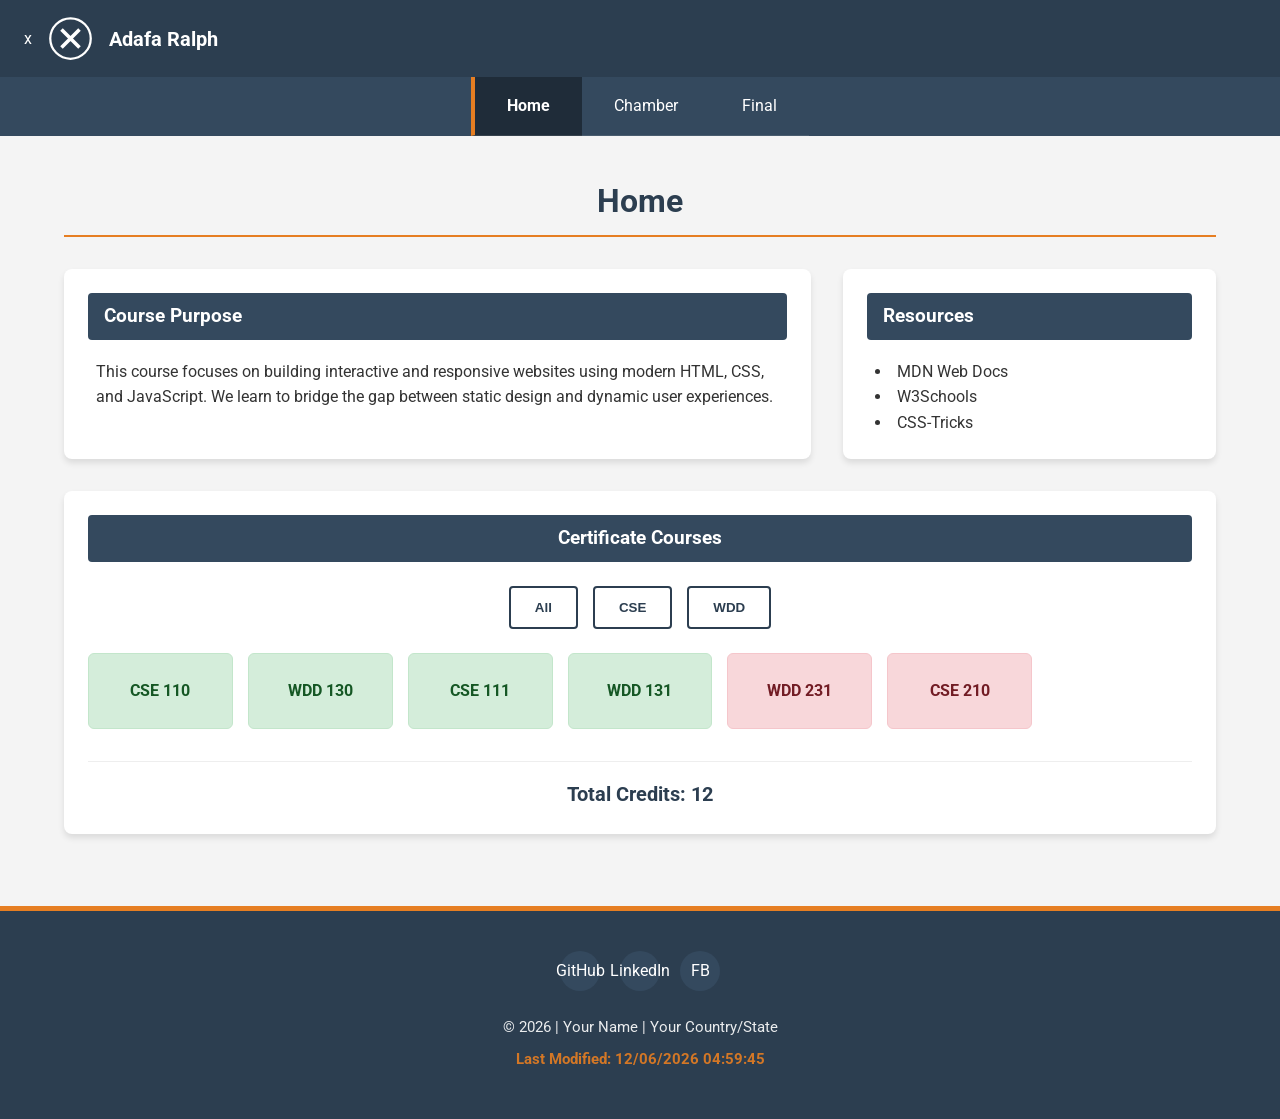
==== index.html @ 6bca7a29 "week1" ====
<!doctype html>
<html lang="en">
    <head>
        <meta charset="UTF-8" />
        <meta name="viewport" content="width=device-width, initial-scale=1.0" />
        <title>WDD 231: Web Frontend Development I - Home Page</title>
        <meta
            name="description"
            content="Course home page for WDD 231: Web Frontend Development I, showcasing student progress and course information."
        />
        <meta name="author" content="Adafa Ralph" />

        <!-- Google Fonts -->
        <link rel="preconnect" href="https://fonts.googleapis.com" />
        <link rel="preconnect" href="https://fonts.gstatic.com" crossorigin />
        <link
            href="https://fonts.googleapis.com/css2?family=Roboto:wght@300;400;700&display=swap"
            rel="stylesheet"
        />

        <!-- External CSS -->
        <link rel="stylesheet" href="/styles/styles-small.css" />
        <link rel="stylesheet" href="/styles/styles-large.css" />
        <link rel="stylesheet" href="/styles/styles.css" />
    </head>
    <body>
        <header>
            <div class="header-brand">
                x
                <svg
                    class="logo-svg"
                    viewBox="0 0 100 100"
                    xmlns="http://www.w3.org/2000/svg"
                >
                    <circle
                        cx="50"
                        cy="50"
                        r="45"
                        stroke="white"
                        stroke-width="5"
                        fill="none"
                    />
                    <path
                        d="M30 30 L70 70 M70 30 L30 70"
                        stroke="white"
                        stroke-width="8"
                    />
                </svg>
                <span>Adafa Ralph</span>
            </div>
            <button id="menu-toggle" aria-label="Toggle Menu">&#9776;</button>
        </header>

        <nav>
            <ul id="nav-list">
                <li><a href="#" class="active">Home</a></li>
                <li><a href="#">Chamber</a></li>
                <li><a href="#">Final</a></li>
            </ul>
        </nav>

        <main>
            <h1>Home</h1>

            <div class="content-grid">
                <section>
                    <h2>Course Purpose</h2>
                    <p>
                        This course focuses on building interactive and
                        responsive websites using modern HTML, CSS, and
                        JavaScript. We learn to bridge the gap between static
                        design and dynamic user experiences.
                    </p>
                </section>

                <section>
                    <h2>Resources</h2>
                    <ul>
                        <li>MDN Web Docs</li>
                        <li>W3Schools</li>
                        <li>CSS-Tricks</li>
                    </ul>
                </section>

                <section class="course-work">
                    <h2>Certificate Courses</h2>
                    <div class="filter-buttons">
                        <button id="all">All</button>
                        <button id="cse">CSE</button>
                        <button id="wdd">WDD</button>
                    </div>

                    <div id="course-container">
                        <!-- JavaScript will inject courses here -->
                    </div>
                    <div class="total-credits" id="credits-summary"></div>
                </section>
            </div>
        </main>

        <footer>
            <div class="social-links">
                <a href="https://github.com" target="_blank">GitHub</a>
                <a href="https://linkedin.com" target="_blank">LinkedIn</a>
                <a href="https://facebook.com" target="_blank">FB</a>
            </div>
            <p>
                &copy; <span id="currentyear"></span> | Your Name | Your
                Country/State
            </p>
            <p id="lastModified"></p>
        </footer>

        <!-- External JavaScript -->
        <script src="scripts/script.js" defer></script>
    </body>
</html>
---- styles/styles-small.css ----
/* CSS Variables for Consistency */
:root {
    --primary-color: #2c3e50;
    --secondary-color: #34495e;
    --accent-color: #e67e22;
    --completed-bg: #d4edda;
    --incomplete-bg: #f8d7da;
    --text-color: #333;
    --bg-color: #f4f4f4;
    --white: #ffffff;
    --padding-std: 1.5rem;
    --shadow: 0 4px 6px rgba(0, 0, 0, 0.1);
}

/* --- BASIC RESET & BASE STYLES --- */
* {
    box-sizing: border-box;
    margin: 0;
    padding: 0;
}

body {
    font-family: "Roboto", sans-serif;
    line-height: 1.6;
    color: var(--text-color);
    background-color: var(--bg-color);
    /* Prevents text touching the very edge of mobile screens */
    min-width: 320px;
}

/* --- HEADER & NAVIGATION --- */
header {
    background-color: var(--primary-color);
    color: var(--white);
    padding: 1rem var(--padding-std);
    display: flex;
    align-items: center;
    justify-content: space-between;
    box-shadow: var(--shadow);
    z-index: 1000;
}

.header-brand {
    display: flex;
    align-items: center;
    gap: 1rem;
}

.logo-svg {
    width: 45px;
    height: 45px;
    fill: var(--white);
}

.header-brand span {
    font-size: 1.25rem;
    font-weight: 700;
}

#menu-toggle {
    background: none;
    border: none;
    color: var(--white);
    font-size: 2rem;
    cursor: pointer;
    display: block;
    padding: 0.5rem;
}

nav {
    background-color: var(--secondary-color);
}

nav ul {
    list-style: none;
    display: none;
    flex-direction: column;
}

nav ul.show {
    display: flex;
}

nav a {
    display: block;
    padding: 1rem;
    color: var(--white);
    text-decoration: none;
    text-align: center;
    border-bottom: 1px solid rgba(255, 255, 255, 0.1);
    transition: all 0.3s ease;
}

nav a:hover {
    background-color: var(--accent-color);
    color: var(--white);
}

/* Wayfinding - Applied to the active link */
.active {
    background-color: rgba(0, 0, 0, 0.4);
    border-left: 4px solid var(--accent-color);
    font-weight: bold;
}

/* --- MAIN CONTENT --- */
main {
    max-width: 1200px;
    margin: 0 auto;
    padding: var(--padding-std);
}

h1 {
    text-align: center;
    margin: 1rem 0 2rem 0;
    color: var(--primary-color);
    border-bottom: 2px solid var(--accent-color);
    display: inline-block;
    width: 100%;
    padding-bottom: 0.5rem;
}

.content-grid {
    display: grid;
    grid-template-columns: 1fr;
    gap: 2rem;
}

section {
    background: var(--white);
    padding: 1.5rem;
    border-radius: 8px;
    box-shadow: var(--shadow);
}

h2 {
    margin-bottom: 1.2rem;
    color: var(--primary-color);
    background-color: var(--secondary-color);
    color: var(--white);
    padding: 0.5rem 1rem;
    border-radius: 4px;
    font-size: 1.2rem;
}

section p,
section ul {
    padding: 0 0.5rem;
}

section ul {
    list-style-position: inside;
    margin-top: 0.5rem;
}

/* --- COURSE CARDS SECTION --- */
.course-work {
    text-align: center;
}

.filter-buttons {
    display: flex;
    justify-content: center;
    gap: 15px;
    margin: 1.5rem 0;
    flex-wrap: wrap;
}

.filter-buttons button {
    padding: 0.75rem 1.5rem;
    border: 2px solid var(--primary-color);
    border-radius: 4px;
    background-color: var(--white);
    color: var(--primary-color);
    font-weight: bold;
    cursor: pointer;
    transition: 0.3s;
}

.filter-buttons button:hover {
    background-color: var(--primary-color);
    color: var(--white);
}

#course-container {
    display: grid;
    grid-template-columns: repeat(auto-fill, minmax(140px, 1fr));
    gap: 15px;
    margin-top: 1rem;
}

.course-card {
    padding: 1.5rem 1rem;
    border-radius: 6px;
    text-align: center;
    font-weight: 700;
    border: 1px solid #ddd;
    transition: transform 0.2s;
    display: flex;
    align-items: center;
    justify-content: center;
}

.completed {
    background-color: var(--completed-bg);
    color: #155724;
    border: 1px solid #c3e6cb;
}

.incomplete {
    background-color: var(--incomplete-bg);
    color: #721c24;
    border: 1px solid #f5c6cb;
}

.total-credits {
    margin-top: 2rem;
    padding-top: 1rem;
    font-size: 1.25rem;
    border-top: 1px solid #eee;
    font-weight: 700;
    color: var(--primary-color);
}

/* --- FOOTER --- */
footer {
    background-color: var(--primary-color);
    color: var(--white);
    text-align: center;
    padding: 2.5rem 1.5rem;
    margin-top: 3rem;
    border-top: 5px solid var(--accent-color);
}

.social-links {
    margin-bottom: 1.5rem;
    display: flex;
    justify-content: center;
    gap: 20px;
}

.social-links a {
    color: var(--white);
    text-decoration: none;
    background: var(--secondary-color);
    width: 40px;
    height: 40px;
    display: flex;
    align-items: center;
    justify-content: center;
    border-radius: 50%;
    transition: 0.3s;
}

.social-links a:hover {
    background: var(--accent-color);
    transform: translateY(-3px);
}

footer p {
    margin: 8px 0;
    font-size: 0.95rem;
    opacity: 0.9;
}

#lastModified {
    color: var(--accent-color);
    font-weight: bold;
}
---- styles/styles-large.css ----
/* --- MEDIA QUERIES FOR DESKTOP --- */
@media (min-width: 768px) {
    #menu-toggle {
        display: none;
    }

    nav ul {
        display: flex;
        flex-direction: row;
        justify-content: center;
    }

    nav a {
        padding: 1rem 2rem;
    }

    .content-grid {
        grid-template-columns: 2fr 1fr;
    }

    .course-work {
        grid-column: 1 / span 2;
    }
}
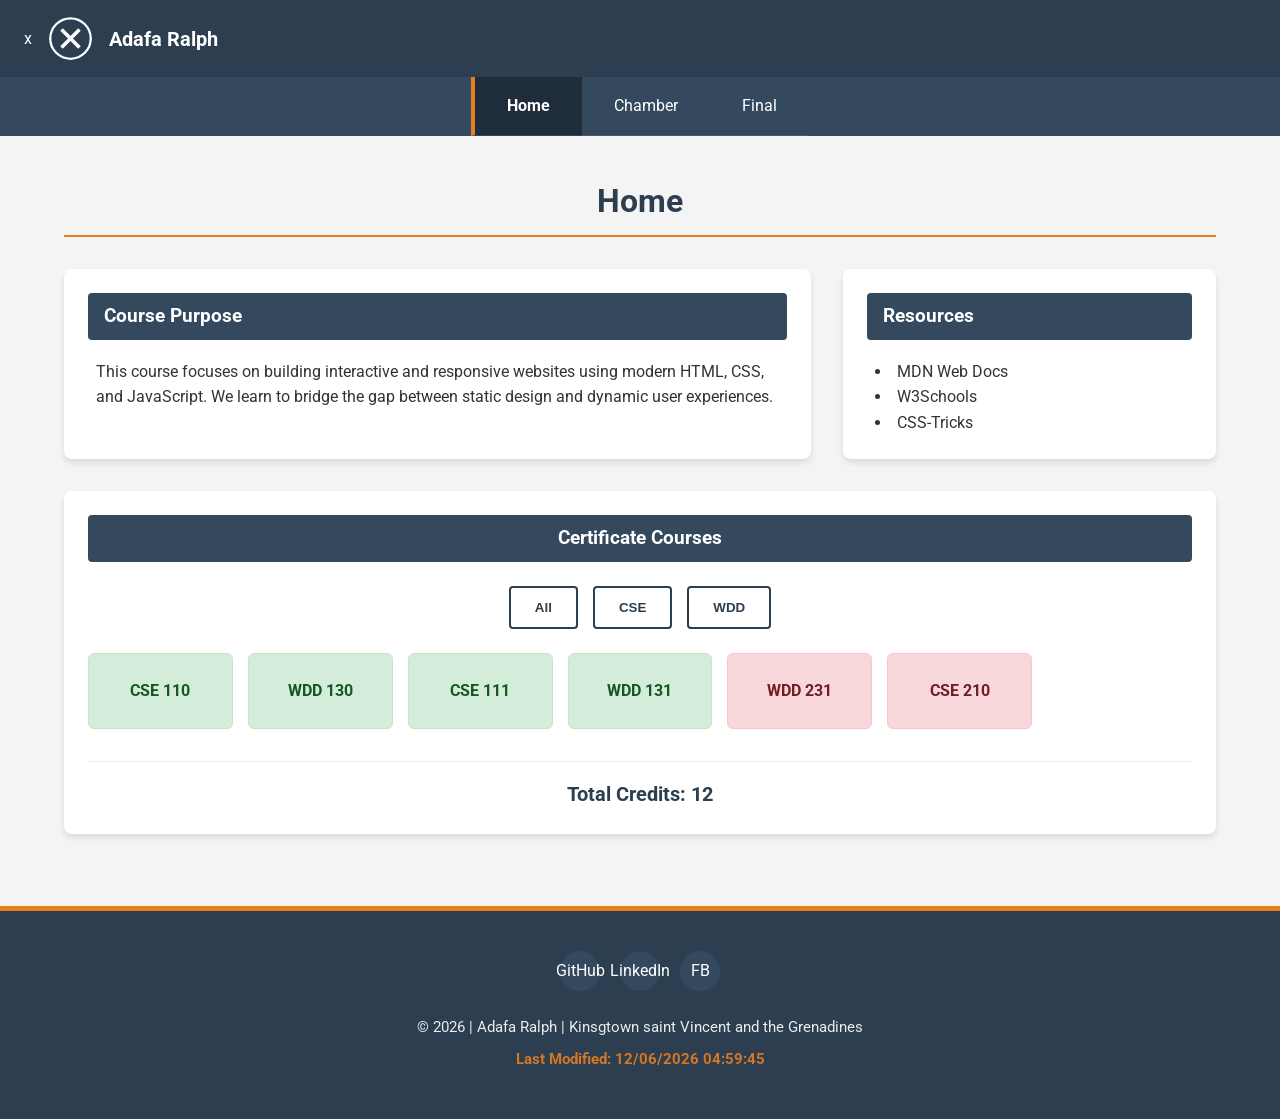
==== commit 490bab86: "week2" ====
--- a/index.html
+++ b/index.html
@@ -54,7 +54,7 @@
         <nav>
             <ul id="nav-list">
                 <li><a href="#" class="active">Home</a></li>
-                <li><a href="#">Chamber</a></li>
+                <li><a href="./chamber/directory.html">Chamber</a></li>
                 <li><a href="#">Final</a></li>
             </ul>
         </nav>
@@ -105,8 +105,7 @@
                 <a href="https://facebook.com" target="_blank">FB</a>
             </div>
             <p>
-                &copy; <span id="currentyear"></span> | Your Name | Your
-                Country/State
+                &copy; <span id="currentyear"></span> | Adafa Ralph | Kinsgtown saint Vincent and the Grenadines
             </p>
             <p id="lastModified"></p>
         </footer>
